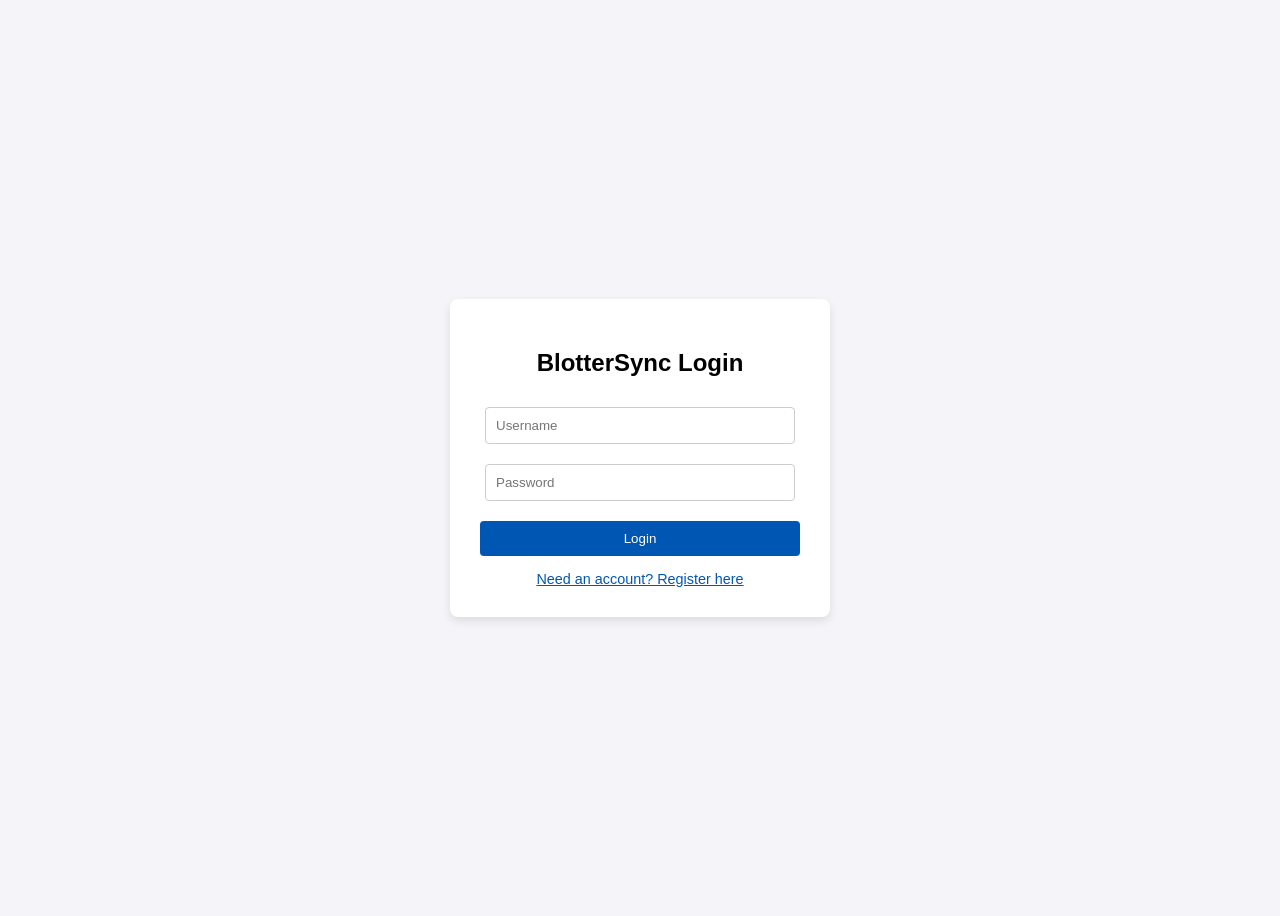
==== BlotterSync/wwwroot/index.html @ 9f7a1c4a "Add Supabase PostgreSQL integration Add PostgreSQL provider support, Supabase connection configurati" ====
<!DOCTYPE html>
<html lang="en">
<head>
    <meta charset="UTF-8">
    <meta name="viewport" content="width=device-width, initial-scale=1.0">
    <title>BlotterSync - Authentication</title>
    <style>
        body { font-family: Arial, sans-serif; display: flex; justify-content: center; align-items: center; height: 100vh; background-color: #f4f4f9; }
        .auth-box { background: white; padding: 30px; border-radius: 8px; box-shadow: 0 4px 10px rgba(0,0,0,0.1); width: 320px; text-align: center; }
        input { width: 90%; padding: 10px; margin: 10px 0; border: 1px solid #ccc; border-radius: 4px; }
        button { width: 100%; padding: 10px; margin-top: 10px; background-color: #0056b3; color: white; border: none; border-radius: 4px; cursor: pointer; }
        button:hover { background-color: #004494; }
        .toggle-link { color: #0056b3; cursor: pointer; margin-top: 15px; display: block; font-size: 0.9em; text-decoration: underline; }
        #errorMsg, #successMsg { font-size: 0.9em; display: none; margin-top: 10px; }
        #errorMsg { color: red; }
        #successMsg { color: green; }
        .hidden { display: none; }
    </style>
</head>
<body>
    <div class="auth-box">
        <h2 id="formTitle">BlotterSync Login</h2>
        
        <!-- LOGIN FORM -->
        <form id="loginForm">
            <input type="text" id="loginUsername" placeholder="Username" required>
            <input type="password" id="loginPassword" placeholder="Password" required>
            <button type="submit">Login</button>
        </form>

        <!-- REGISTER FORM (Hidden by default) -->
        <form id="registerForm" class="hidden">
            <input type="text" id="regBadge" placeholder="Badge Number (e.g., PO1-999)" required>
            <input type="text" id="regFirst" placeholder="First Name" required>
            <input type="text" id="regLast" placeholder="Last Name" required>
            <input type="text" id="regUser" placeholder="Choose Username" required>
            <input type="password" id="regPass" placeholder="Choose Password (min. 8 characters)" minlength="8" required>
            <button type="submit">Register Account</button>
        </form>

        <p id="errorMsg"></p>
        <p id="successMsg"></p>
        <span class="toggle-link" id="toggleMode">Need an account? Register here</span>
    </div>

    <script>
        const API_BASE_URL = 'http://localhost:5180';

        const loginForm = document.getElementById('loginForm');
        const registerForm = document.getElementById('registerForm');
        const formTitle = document.getElementById('formTitle');
        const toggleBtn = document.getElementById('toggleMode');
        const errorMsg = document.getElementById('errorMsg');
        const successMsg = document.getElementById('successMsg');

        // Toggle between Login and Register views
        let isLogin = true;
        toggleBtn.addEventListener('click', () => {
            isLogin = !isLogin;
            errorMsg.style.display = 'none';
            successMsg.style.display = 'none';
            
            if (isLogin) {
                loginForm.classList.remove('hidden');
                registerForm.classList.add('hidden');
                formTitle.innerText = "BlotterSync Login";
                toggleBtn.innerText = "Need an account? Register here";
            } else {
                loginForm.classList.add('hidden');
                registerForm.classList.remove('hidden');
                formTitle.innerText = "Create Officer Account";
                toggleBtn.innerText = "Already have an account? Login here";
            }
        });

        // Handle Login Submission
        loginForm.addEventListener('submit', async (e) => {
            e.preventDefault();
            errorMsg.style.display = 'none';
            
            const username = document.getElementById('loginUsername').value;
            const password = document.getElementById('loginPassword').value;
            const submitBtn = loginForm.querySelector('button[type="submit"]');
            submitBtn.disabled = true;

            try {
                const response = await fetch(`${API_BASE_URL}/api/Auth/Login`, {
                    method: 'POST',
                    headers: { 'Content-Type': 'application/json' },
                    body: JSON.stringify({ username, password })
                });

                if (response.ok) {
                    const data = await response.json();
                    localStorage.setItem('jwtToken', data.token);
                    localStorage.setItem('userRole', data.role);
                    window.location.href = 'dashboard.html';
                } else {
                    errorMsg.innerText = "Invalid username or password.";
                    errorMsg.style.display = 'block';
                }
            } catch (error) {
                errorMsg.innerText = "Cannot connect to the API.";
                errorMsg.style.display = 'block';
            } finally {
                submitBtn.disabled = false;
            }
        });

        // Handle Registration Submission
        registerForm.addEventListener('submit', async (e) => {
            e.preventDefault();
            errorMsg.style.display = 'none';
            successMsg.style.display = 'none';

            const payload = {
                badgeNumber: document.getElementById('regBadge').value,
                firstName: document.getElementById('regFirst').value,
                lastName: document.getElementById('regLast').value,
                username: document.getElementById('regUser').value,
                password: document.getElementById('regPass').value
            };
            const submitBtn = registerForm.querySelector('button[type="submit"]');
            submitBtn.disabled = true;

            try {
                const response = await fetch(`${API_BASE_URL}/api/Auth/Register`, {
                    method: 'POST',
                    headers: { 'Content-Type': 'application/json' },
                    body: JSON.stringify(payload)
                });

                if (response.ok) {
                    successMsg.innerText = "Account created! You can now log in.";
                    successMsg.style.display = 'block';
                    registerForm.reset();
                    toggleBtn.click(); // Switch back to login view automatically
                } else {
                    let errText = '';
                    const contentType = response.headers.get('content-type') || '';
                    if (contentType.includes('json')) {
                        const errData = await response.json();
                        if (errData && errData.errors) {
                            errText = Object.values(errData.errors).flat().join(' ');
                        } else if (typeof errData === 'string') {
                            errText = errData;
                        } else if (errData && errData.title) {
                            errText = errData.title;
                        }
                    } else {
                        errText = await response.text();
                    }
                    errorMsg.innerText = errText || "Registration failed.";
                    errorMsg.style.display = 'block';
                }
            } catch (error) {
                errorMsg.innerText = "Cannot connect to the API.";
                errorMsg.style.display = 'block';
            } finally {
                submitBtn.disabled = false;
            }
        });
    </script>
</body>
</html>
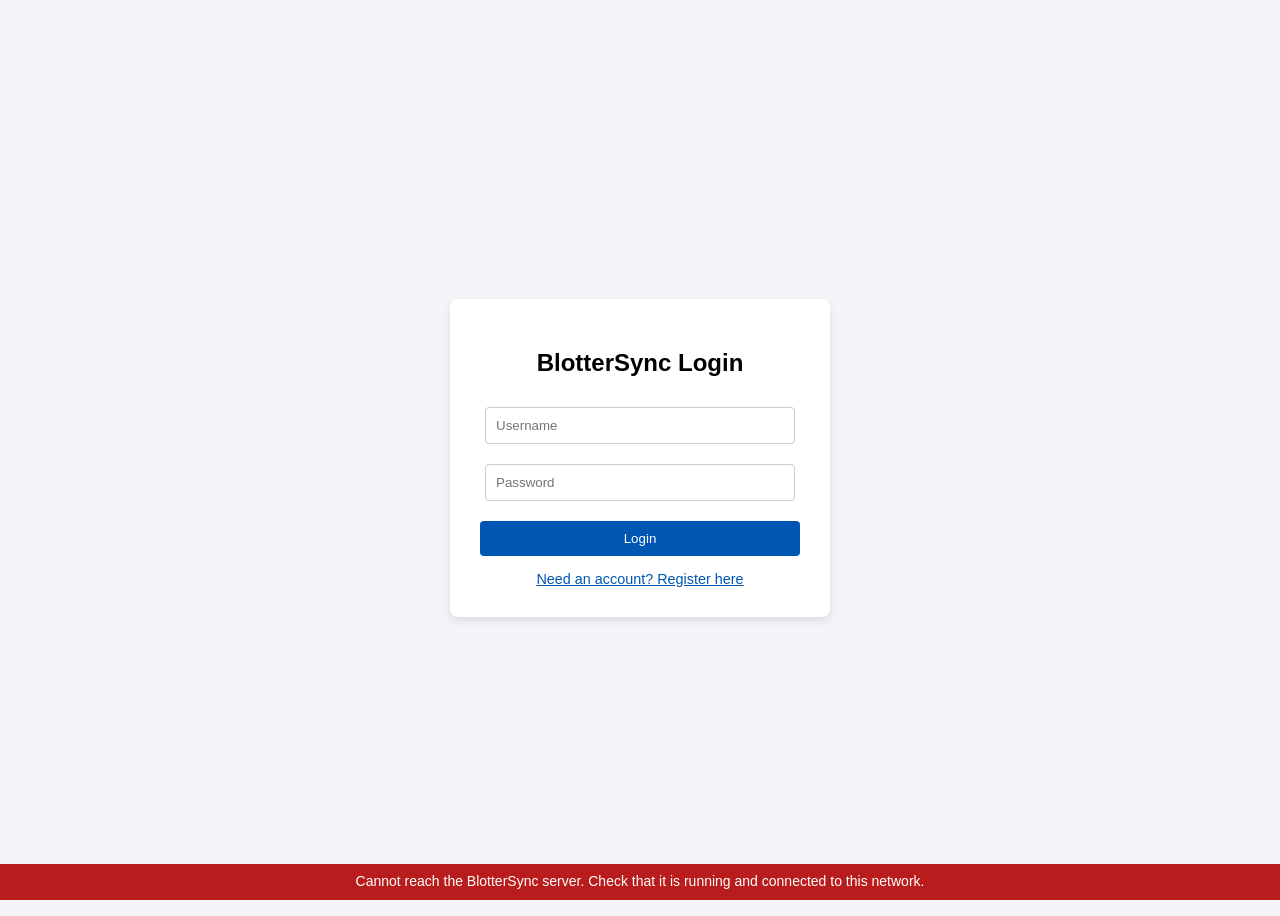
==== commit 6a6adb4c: "Add offline fail-safe for Supabase outages The API now reads and writes a local SQLite database, so " ====
--- a/BlotterSync/wwwroot/index.html
+++ b/BlotterSync/wwwroot/index.html
@@ -161,5 +161,6 @@
             }
         });
     </script>
+    <script src="sync-status.js"></script>
 </body>
 </html>
